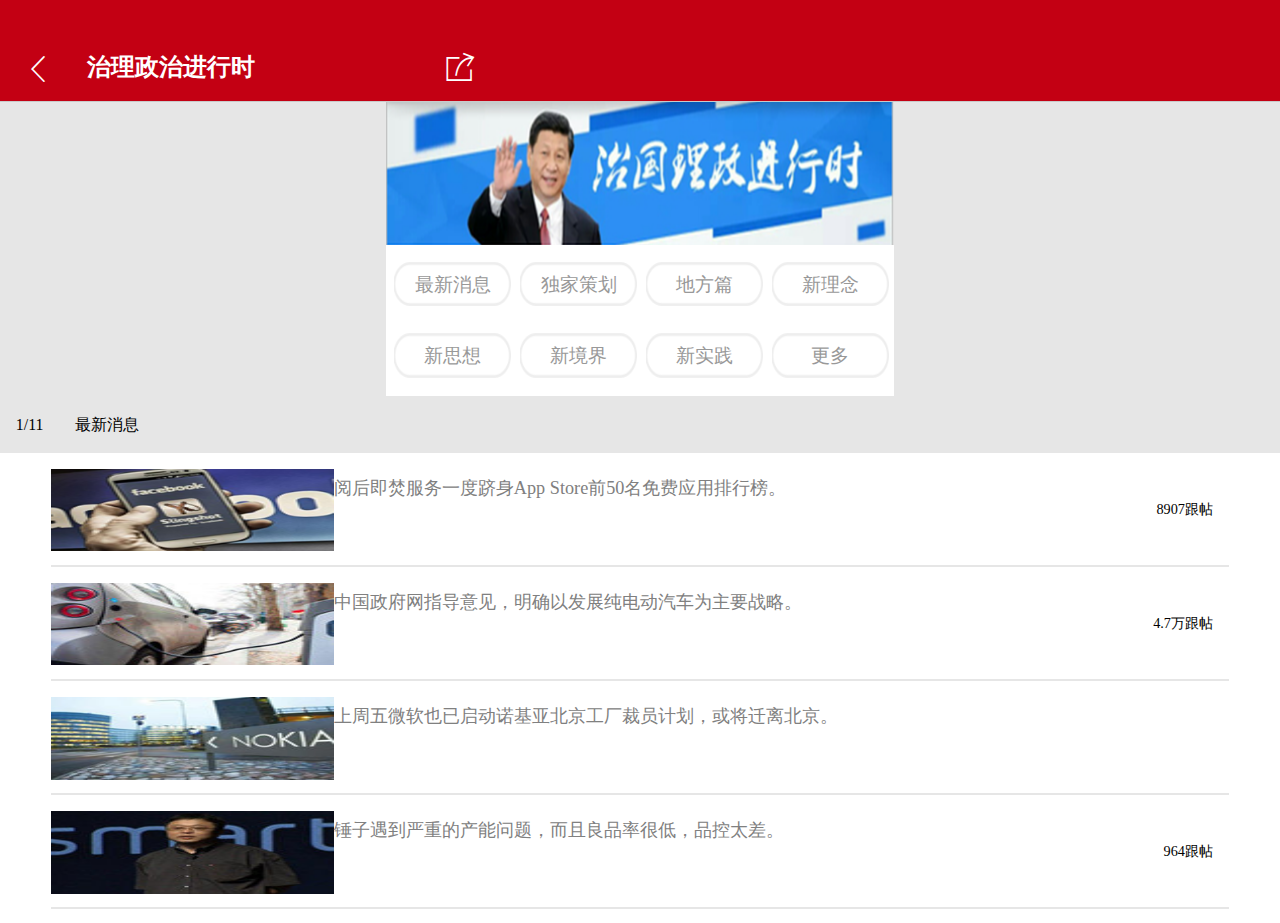
==== list.html @ 4642110c "add" ====
<!DOCTYPE html>
<html lang="en">
<head>
    <meta charset="UTF-8">
    <title>Title</title>
    <meta name="viewport" content="width=device-width, initial-scale=1.0, maximum-scale=1.0, user-scalable=0">
    <link rel="stylesheet" href="css/swiper.min.css">
    <link rel="stylesheet" href="css/animate.min.css">
    <link rel="stylesheet" href="css/index.css">
    <script src="js/zepto.min.js"></script>
    <script src="js/swiper.jquery.js"></script>
    <script src="js/swiper.animate1.0.2.min.js"></script>
    <script src="js/resize.js"></script>
</head>
<body>
<div class="index">
    <div class="head1" style="background:#C30013;">
        <div class="iconfont ls-back"></div>
        <div class="ls-title">治理政治进行时</div>
        <div class="iconfont ls-fx"></div>
    </div>
    <div class="banner" style="background:#e6e6e6;">
        <div class="ls-ban">
            <img src="img/ls-banner.png" alt="">
        </div>
        <div class="ls-ban" style="background: #fff;height: 1.9rem;">
            <div class="l-b-top">
                <div class="l-b-bk">最新消息</div>
                <div class="l-b-bk">独家策划</div>
                <div class="l-b-bk">地方篇</div>
                <div class="l-b-bk">新理念</div>
            </div>
            <div class="l-b-top">
                <div class="l-b-bk">新思想</div>
                <div class="l-b-bk">新境界</div>
                <div class="l-b-bk">新实践</div>
                <div class="l-b-bk">更多</div>
            </div>
        </div>
        <div class="fenye">
            <div class="fy-sz">1/11</div>
            <div class="fy-title">最新消息</div>
        </div>
    </div>
    <div class="xinwen">
        <div class="ls1">
            <div class="left"><img src="img/list1.png" alt=""></div>
            <div class="right">
                <div class="nr"><a href="">阅后即焚服务一度跻身App Store前50名免费应用排行榜。</a>
                </div>
                <div class="ls-gt">8907跟帖</div>

            </div>

        </div>
        <div class="ls1">
            <div class="left"><img src="img/list2.png" alt=""></div>
            <div class="right">
                <div class="nr"><a href="">中国政府网指导意见，明确以发展纯电动汽车为主要战略。</a>
                </div>
                <div class="ls-gt">4.7万跟帖</div>

            </div>

        </div>
        <div class="ls1">
            <div class="left"><img src="img/list3.png" alt=""></div>
            <div class="right">
                <div class="nr"><a href="">上周五微软也已启动诺基亚北京工厂裁员计划，或将迁离北京。</a>
                </div>

            </div>

        </div>
        <div class="ls1">
            <div class="left"><img src="img/list4.png" alt=""></div>
            <div class="right">
                <div class="nr"><a href="">锤子遇到严重的产能问题，而且良品率很低，品控太差。</a>
                </div>
                <div class="ls-gt">964跟帖</div>

            </div>

        </div>
    </div>


</div>

</body>
</html>
---- css/index.css ----
@font-face {
    font-family: 'iconfont';  /* project id 194164 */
    src: url('../font-icon/iconfont.eot');
    src: url('../font-icon/iconfont.eot?#iefix') format('embedded-opentype'),
    url('../font-icon/iconfont.woff') format('woff'),
    url('../font-icon/iconfont.ttf') format('truetype'),
    url('../font-icon/iconfont.svg#iconfont') format('svg');
}
.iconfont{
    font-family: "iconfont";

}
html,body{
    width:100%;height:100%;
    padding: 0;margin: 0;
    font-family: "微软雅黑";
}
ul,li{
    list-style: none;
}
a{
    text-decoration: none;
}
.index{
    width:100%;
    height:100%;
    position: relative;
}
.head{
    width:100%;height:1.28rem;
    background:#C30013;
    margin:0 auto;
    position: relative;
}
.head img{
    width:1.83rem;height:0.41rem;
    text-align: center;

}
.logo{
    width:1.95rem;height:0.45rem;
    position: absolute;
    left:2.3rem;top:0.6rem;
    background: url("../img/logo.png");
    background-size: cover;
}
.liebiao:before{
    content: "\e600";
    font-size: 0.48rem;
    color:#fff;

}
.liebiao{
    width:0.48rem;height: 0.27rem;
    position: absolute;
    left:0.25rem;top:0.1rem
}
.lx:before{
    content: "\e745";
    font-size: 0.48rem;
    color:#fff;
}
.lx{
    width:0.55rem; height:0.55rem;
    position: absolute;
    right:0.3rem;top:0.1rem;

}
.shuoming{
    width:100%;
    height: 0.52rem;
    position: relative;
    margin:0 auto;
}
.tj{
    width:0.57rem;height:0.29rem;
    background: url("../img/tj.png");
    background-size: cover;
    position: absolute;
    left:0.25rem;top:0.12rem;
}
.sm-title{
    font-size: 0.24rem;color:#5A5A5A;
    position: absolute;
    left:1.05rem;top:0.12rem;
}
.swiper-pagination{
    width:1rem;height:0.1rem;
    position: absolute;
    right:0;top:-0.7rem;
}
.swiper-pagination-bullet{
    margin-right: 0.1rem;
}
.active-nav{
    color:#C30013;
}
/*banner*/
/*.banner{
    width:6.4rem;height:4.42rem;
    background:#E6E6E6;
    margin:0 auto;
}*/
.swiper-container{
    width:100%;
    margin:0 auto;
}
#swiper-container1 .swiper-slide{
    font-size: 0.3rem;
    line-height: 0.74rem;
    text-align: center;
}
.dh-up{
    width:0.88rem;height:0.7rem;
    margin-right:0 ;
    position: absolute;right:0;top:0;
    text-align: center;
    line-height: 0.8rem;
    border-left: 1px solid #CECECE;
}
.dh-up:before{
    content: "\e60a";
    font-size: 0.6rem;
    color:#ACAEAD;
}
/*轮播*/
.swiper-slide{
    width:100%;
}
.swiper-slide a img{
    width:6.4rem;height:3.18rem;
    background-position: center;
}
/*新闻*/
.xinwen{
    width:100%;
    height:5.66rem;
    position: relative;
    margin:0 auto;
}
.xinwen .ls1{
    width:92%;height: 1.415rem;
    border-bottom: 2px solid #E6E6E6 ;
    margin:0 auto;
    position: relative;
}
.xinwen .ls1 .left{
    width:100%;height: 1.04rem;
    line-height: 1.415rem;
    position: absolute;
    left:0;top:0.2rem;
}
.xinwen .ls1 .left img{
    width:24%;height: 1.04rem;
}
.xinwen .ls1 .right{
    width:76%;height: 1.04rem;
    position: absolute;
    right:0;top:0.28rem;
}
.xinwen .ls1 .right .title{
    font-size: 0.3rem;
    font-weight: bold;
}
.xinwen .ls1 .right .nr{
    font-size: 0.23rem;
    color:#808080;
}
.xinwen .ls1 .right .nr a{
    color:#808080;
}
.xinwen .ls1 .right .nr span{
    margin-left: 11%;
}
.xinwen .right .zt{
    width:0.54rem;height: 0.28rem;
    position: absolute;
    right:0;top:0.78rem;
    background-image: url(../img/zt.png);
    background-size: cover;

}
.xinwen .right .sp{
    width:0.54rem;height: 0.28rem;
    position: absolute;
    right:0;top:0.72rem;
    background-image: url(../img/video.png);
    background-size: cover;
}
.xinwen .right .zb{
    width:0.54rem;height: 0.28rem;
    position: absolute;
    right:0;top:0.78rem;
    background-image: url(../img/zb.png);
    background-size: cover;
}
/*详情页*/
.head1{
    width:100%;height:1.28rem;
    background:#fff;
    border-bottom:1px solid #CACACA;
    margin:0 auto;
}
.back:before{
    content: "\e63a";
    font-size: 0.5rem;
}
.back{
    position:absolute;
    left:0.28rem;top:0.22rem;
}
.gt{
    width:1.39rem;height: 0.43rem;
    background:url("../img/gt.png");
    background-size: cover;
    position:absolute;
    right:0.28rem;top:0.64rem;
    font-size: 0.2rem;
    color:#fff;
    text-align: center;
    line-height: 0.43rem;
}
.biaoti{
    width:100%;height:1.73rem;
    background:#F0F0F0;
    border-bottom:1px solid #CACACA;
    margin:0 auto;
}
.t1{
    font-size: 0.4rem;
    color:#000;
    position:absolute;
    left: 0.3rem;top:1.78rem;
}
.time{
    font-size: 0.26rem;color:#999999;
    position:absolute;
    left: 0.3rem;top:2.39rem;
}
.xiangqing{
    width:100%;height:8.35rem;
    margin:0 auto;
    background:#F0F0F0;
    position: relative;
}
.xq-inner{
    width:5.8rem;height:8.35rem;
    /*background:red;*/
    margin:0 auto;
}
.img-box1{
    width:100%;height:4.45rem;
    background:#fff;
    text-align: center;
    padding-top: 0.1rem;
}
.img-box1 img{
    width:5.6rem;height:4.35rem;
}
.xq-zx{
    width:5.8rem;
    height:0.84rem;
    text-align: center;
    font-size: 0.26rem;
    color:#999999;
}
.xq-main{
    width:5.8rem;height:2.13rem;font-size: 0.3rem;
    color:#1A1A1A;
}
.xiangqing .dianping{
    width:6.4rem;
    height: 0.88rem;
    position: fixed;
    bottom: 0;
    border-top:1px solid #CACACA;

}
.dp-inner{
    width:5.8rem;height:0.88rem;
    margin:0 auto;
    position: relative;
}
.dp-xie{
    width:3.5rem;height:0.55rem;
    border:1px solid #CACACA;
    position: absolute;
    top: 0.18rem;left:0.08rem;
    background: #F0F0F0;
}
.dp-icon:before{
    content: "\e75c";
    font-size: 0.4rem;
    color:#737373;
}
.dp-icon{
    width:0.4rem;height:0.36rem;
    position: absolute;
    left:0.08rem;
    top:-0.45rem;
}
.fenxiang{
    width:0.4rem;height:0.36rem;
    position: absolute;
    left:4.16rem;
    top:-0.3rem;
}
.fenxiang:before{
    content: "\e648";
    font-size: 0.4rem;
    color:#737373;

}
.shoucang:before{
    content: "\e619";
    font-size: 0.4rem;
    color:#737373;

}
.shoucang{
    width:0.4rem;height:0.36rem;
    position: absolute;
    left:5.23rem;
    top:-0.3rem;
}
/*列表页*/
.ls-back:before{
    content: "\e63a";
    font-size: 0.4rem;
    color:#fff;
}
.ls-back{
    position:absolute;
    left:0.28rem;top:0.15rem;
}
.ls-fx:before{
    content: "\e648";
    font-size: 0.4rem;
    color:#fff;
}
.ls-fx{
    position: absolute;
    left:5.6rem;top:0.1rem;
}
.ls-title{
    position: absolute;left:1.1rem;top:0.65rem;
    font-size: 0.3rem;color:#fff;
    font-weight: bold;

}
.ls-gt{
    font-size: 0.18rem;
    position:absolute;
    right:0.2rem;
}
.ls-ban{
    width:6.4rem;height:1.8rem;
    margin:0 auto;
}
.ls-ban img{
    width:6.4rem;height:1.8rem;
}
.l-b-top{
    width:6.4rem;height:0.9rem;
    display: flex;
    display: -webkit-box;
}
.l-b-bk{
    width:1.47rem;height:0.6rem;
    background: url("../img/bk.png");
    background-size:1.47rem 0.6rem;
    flex-grow: 1;
    -webkit-box-ordinal-group: 1;
    margin-left: 0.1rem;
    margin-right: 0.02rem;
    margin-top: 0.2rem;
    font-size: 0.24rem;
    text-align: center;
    line-height: 0.6rem;
    color:#999;
}
.fenye{
    width:6.4rem;
    height:0.72rem;

}
.fenye div{
    font-size: 0.2rem;
    line-height: 0.72rem;
}
.fy-sz{
    margin-left: 0.2rem;
    float: left;
}
.fy-title{
    margin-left:0.4rem;
    float: left;
}
/*搜索 420 588*/
.ss{
    width:6.4rem;height: 10.08rem;
    background:#F6F6F6;
    margin:0 auto;

}
.ss-inner{
    width:5.8rem;height: 10.08rem;
    background:red;
    margin:0 auto;

}
.sousuo{
    width:100%;height:2rem;
    background:blue;
    position: relative;
}
.ss-history{
    width:100%;height:2.2rem;
    background:yellow;
}
.ss-host{
    width:100%;height:5.88rem;
    background:blue;
}
.ss-shuru{
    width:100%;height:0.5rem;
    border:1px solid #F0F0F0;
    position: absolute;
    top:0.4rem;
    background:#fff;
}
.ss-but{
    width:0.3rem;height: 0.3rem;
}
.ss-but:before{
    content: "\e622";

    color:#BFBFBF;;
}
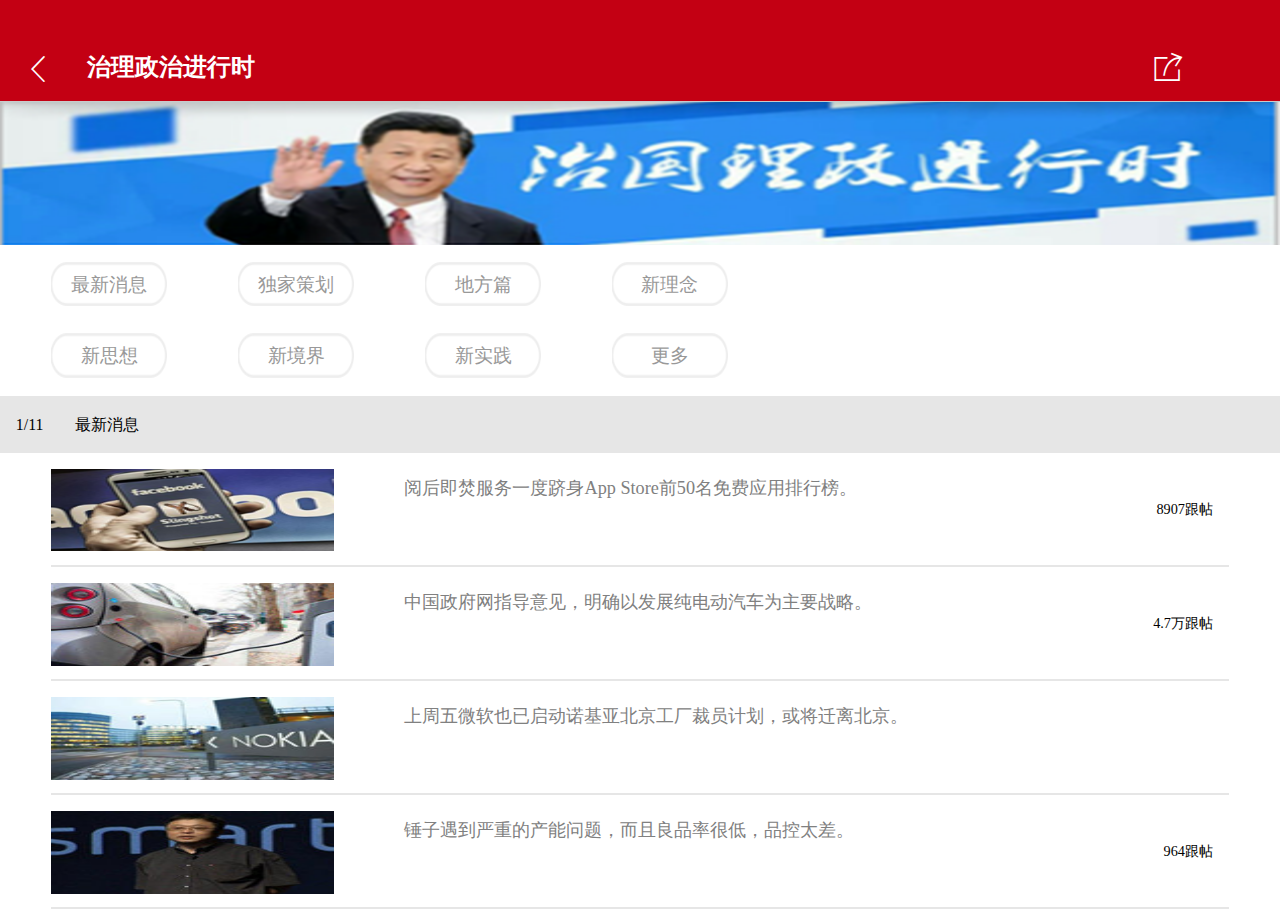
==== commit e63605fb: "add" ====
--- a/list.html
+++ b/list.html
@@ -15,7 +15,7 @@
 <body>
 <div class="index">
     <div class="head1" style="background:#C30013;">
-        <div class="iconfont ls-back"></div>
+    	<a href="shouye.html"><div class="iconfont ls-back"></div></a>
         <div class="ls-title">治理政治进行时</div>
         <div class="iconfont ls-fx"></div>
     </div>
@@ -43,16 +43,17 @@
         </div>
     </div>
     <div class="xinwen">
-        <div class="ls1">
+        <a href=""><div class="ls1">
             <div class="left"><img src="img/list1.png" alt=""></div>
             <div class="right">
-                <div class="nr"><a href="">阅后即焚服务一度跻身App Store前50名免费应用排行榜。</a>
+                <div class="nr"><a href="xiangqing.html">阅后即焚服务一度跻身App Store前50名免费应用排行榜。</a>
                 </div>
                 <div class="ls-gt">8907跟帖</div>
 
             </div>
 
-        </div>
+        </div></a>
+
         <div class="ls1">
             <div class="left"><img src="img/list2.png" alt=""></div>
             <div class="right">
--- a/css/index.css
+++ b/css/index.css
@@ -97,11 +97,11 @@
     color:#C30013;
 }
 /*banner*/
-/*.banner{
-    width:6.4rem;height:4.42rem;
+.banner{
+    width:100%;height:4.42rem;
     background:#E6E6E6;
     margin:0 auto;
-}*/
+}
 .swiper-container{
     width:100%;
     margin:0 auto;
@@ -129,7 +129,7 @@
     width:100%;
 }
 .swiper-slide a img{
-    width:6.4rem;height:3.18rem;
+    width:100%;height:3.18rem;
     background-position: center;
 }
 /*新闻*/
@@ -138,6 +138,10 @@
     height:5.66rem;
     position: relative;
     margin:0 auto;
+}
+.xinwen a{
+    text-decoration: none;
+    color:#000;
 }
 .xinwen .ls1{
     width:92%;height: 1.415rem;
@@ -155,7 +159,7 @@
     width:24%;height: 1.04rem;
 }
 .xinwen .ls1 .right{
-    width:76%;height: 1.04rem;
+    width:70%;height: 1.04rem;
     position: absolute;
     right:0;top:0.28rem;
 }
@@ -171,7 +175,7 @@
     color:#808080;
 }
 .xinwen .ls1 .right .nr span{
-    margin-left: 11%;
+    margin-left: 0.7rem;
 }
 .xinwen .right .zt{
     width:0.54rem;height: 0.28rem;
@@ -245,7 +249,9 @@
     position: relative;
 }
 .xq-inner{
-    width:5.8rem;height:8.35rem;
+    /*width:5.8rem;*/
+    width:90.625%;
+    height:8.35rem;
     /*background:red;*/
     margin:0 auto;
 }
@@ -256,21 +262,29 @@
     padding-top: 0.1rem;
 }
 .img-box1 img{
-    width:5.6rem;height:4.35rem;
+    width:87.5%;
+    /*width:5.6rem;*/
+    height:4.35rem;
 }
 .xq-zx{
-    width:5.8rem;
+    width:90.625%;
+    /*width:5.8rem;*/
     height:0.84rem;
     text-align: center;
     font-size: 0.26rem;
     color:#999999;
 }
 .xq-main{
-    width:5.8rem;height:2.13rem;font-size: 0.3rem;
+    width:100%;
+    /*width:90.625%;*/
+    /*width:5.8rem;*/
+    height:2.13rem;font-size: 0.3rem;
     color:#1A1A1A;
+    letter-spacing: 0.05rem;/*设置文本间距*/
 }
 .xiangqing .dianping{
-    width:6.4rem;
+    width:100%;
+    /*width:6.4rem;*/
     height: 0.88rem;
     position: fixed;
     bottom: 0;
@@ -278,15 +292,20 @@
 
 }
 .dp-inner{
-    width:5.8rem;height:0.88rem;
+    width:90.625%;
+    /*width:5.8rem;*/
+    height:0.88rem;
     margin:0 auto;
     position: relative;
 }
 .dp-xie{
-    width:3.5rem;height:0.55rem;
+    width:54.6875%;
+    /*width:3.5rem;*/
+    height:0.55rem;
     border:1px solid #CACACA;
     position: absolute;
-    top: 0.18rem;left:0.08rem;
+    top: 0.18rem;/*left:0.08rem;*/
+    left:1.25%;
     background: #F0F0F0;
 }
 .dp-icon:before{
@@ -295,15 +314,21 @@
     color:#737373;
 }
 .dp-icon{
-    width:0.4rem;height:0.36rem;
-    position: absolute;
-    left:0.08rem;
+    width:6.25%;
+    /*width:0.4rem;*/
+    height:0.36rem;
+    position: absolute;
+    left:1.25%;
+    /*left:0.08rem;*/
     top:-0.45rem;
 }
 .fenxiang{
-    width:0.4rem;height:0.36rem;
-    position: absolute;
-    left:4.16rem;
+    width:6.25%;
+    /*width:0.4rem;*/
+    height:0.36rem;
+    position: absolute;
+    left:75%;
+    /*left:4.16rem;*/
     top:-0.3rem;
 }
 .fenxiang:before{
@@ -314,14 +339,17 @@
 }
 .shoucang:before{
     content: "\e619";
-    font-size: 0.4rem;
+    font-size: 0.5rem;
     color:#737373;
 
 }
 .shoucang{
-    width:0.4rem;height:0.36rem;
-    position: absolute;
-    left:5.23rem;
+    width:6.25%;
+    /*width:0.4rem;*/
+    height:0.36rem;
+    position: absolute;
+    /*left:5.23rem;*/
+    left:90%;
     top:-0.3rem;
 }
 /*列表页*/
@@ -341,7 +369,7 @@
 }
 .ls-fx{
     position: absolute;
-    left:5.6rem;top:0.1rem;
+    left:90%;top:0.1rem;
 }
 .ls-title{
     position: absolute;left:1.1rem;top:0.65rem;
@@ -355,25 +383,29 @@
     right:0.2rem;
 }
 .ls-ban{
-    width:6.4rem;height:1.8rem;
+    width:100%;height:1.8rem;
     margin:0 auto;
 }
 .ls-ban img{
-    width:6.4rem;height:1.8rem;
+    width:100%;height:1.8rem;
 }
 .l-b-top{
-    width:6.4rem;height:0.9rem;
+    width:100%;height:0.9rem;
     display: flex;
     display: -webkit-box;
+    margin:0 auto;
 }
 .l-b-bk{
     width:1.47rem;height:0.6rem;
     background: url("../img/bk.png");
+    background-repeat: no-repeat;
     background-size:1.47rem 0.6rem;
     flex-grow: 1;
     -webkit-box-ordinal-group: 1;
-    margin-left: 0.1rem;
-    margin-right: 0.02rem;
+    /*margin-left: 0.1rem;
+    margin-right: 0.02rem;*/
+    margin-left: 4%;
+    margin-right:1.5%;
     margin-top: 0.2rem;
     font-size: 0.24rem;
     text-align: center;
@@ -381,7 +413,7 @@
     color:#999;
 }
 .fenye{
-    width:6.4rem;
+    width:100%;
     height:0.72rem;
 
 }
